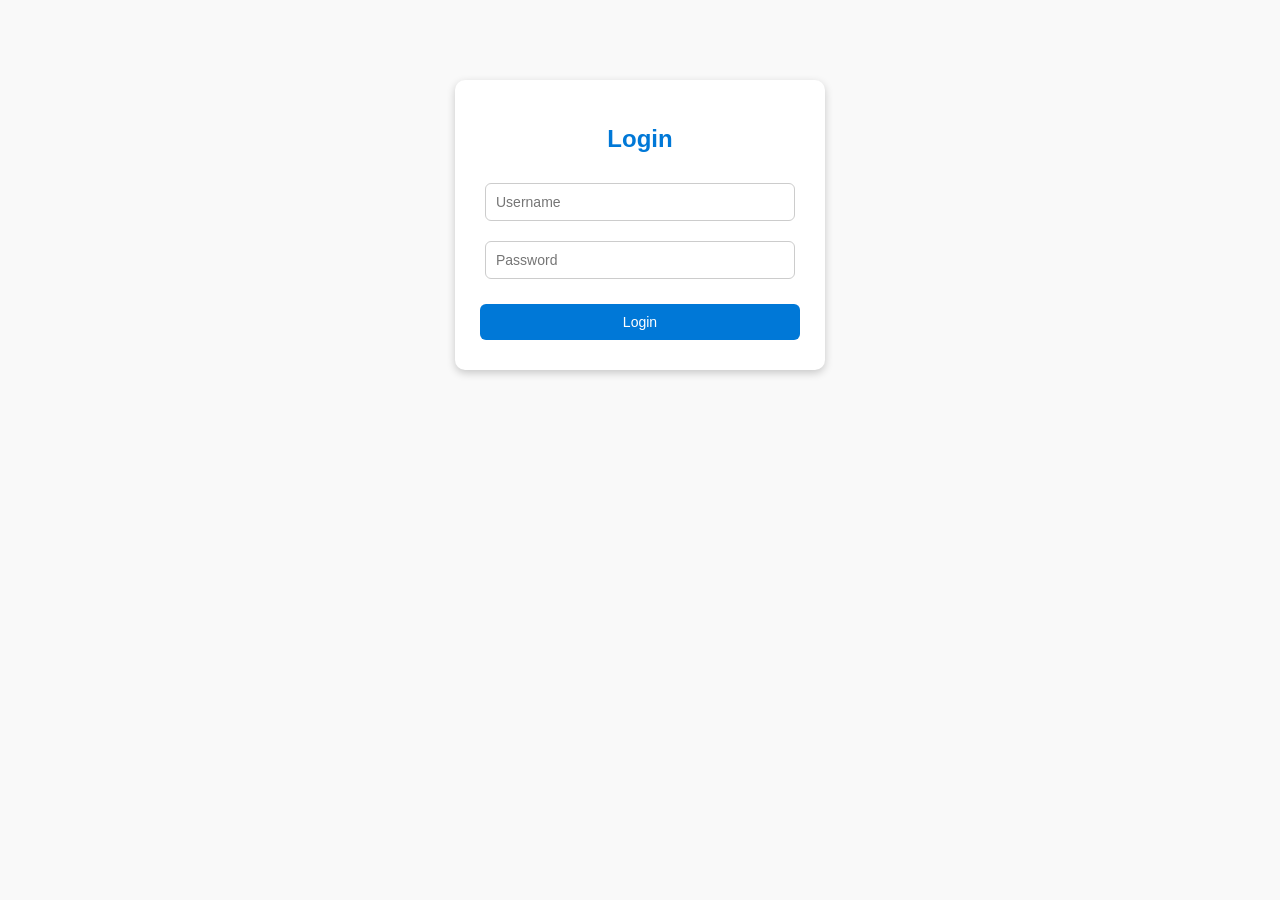
==== index.html @ 3b8379d9 "Update index.html" ====
<!DOCTYPE html>
<html>
<head>
  <title>Email Audit Tracker with Login</title>
  <link rel="stylesheet" href="style.css">
</head>
<body>
  <!-- Login Section -->
  <div id="loginSection">
    <h2>Login</h2>
    <input type="text" id="username" placeholder="Username">
    <input type="password" id="password" placeholder="Password">
    <button class="btn" onclick="login()">Login</button>
  </div>

  <!-- Tracker Section (hidden until login) -->
  <div id="trackerSection" style="display:none;">
    <h1>Email Audit Tracker</h1>

    <!-- Logout button -->
    <button class="btn btn-danger" onclick="logout()">Logout</button>

    <!-- Floating audit counter -->
    <div id="auditCounter">Total Audits: <span id="auditCount">0</span></div>

    <!-- Audit entry form -->
    <textarea id="emailInput" placeholder="Paste or type your audited email here..."></textarea><br>

<!-- Parameter dropdowns -->
<label>Reliable:</label>
<select id="paramReliable" required>
  <option value="">Select Issue</option>
  <option>No Opportunity</option>
  <option>Irrelevant Solution</option>
  <option>Incomplete Solution</option>
  <option>Untimely Solution - ZTP</option>
  <option>Unclear Solution</option>
</select>

<label>Personable:</label>
<select id="paramPersonable" required>
  <option value="">Select Issue</option>
  <option>No Opportunity</option>
  <option>Poor Listening Skills</option>
  <option>Customer validation and Empathy Gap</option>
  <option>Did not adjust tone/pace</option>
  <option>Did not adjust to customer’s language</option>
  <option>Negative Words/Phrasing</option>
  <option>Unfriendly/discourteous/sarcastic</option>
  <option>Sounded transactional or robotic</option>
</select>

<label>Fast:</label>
<select id="paramFast" required>
  <option value="">Select Issue</option>
  <option>No Opportunity</option>
  <option>Untimely Response - Negative CX</option>
  <option>Untimely Response - within threshold</option>
  <option>Untimely Response - Knowledge Gap</option>
  <option>Untimely Response - Complex Issues</option>
  <option>Untimely Response - Tools Issue</option>
  <option>Untimely Response - Behavior Concerns</option>
</select>

<label>Safe and Secure:</label>
<select id="paramSafe" required>
  <option value="">Select Issue</option>
  <option>No Opportunity</option>
  <option>No Authentication</option>
  <option>Unnecessary authentication</option>
  <option>Incorrect/Untimely authentication</option>
  <option>Incomplete authentication</option>
  <option>Unable to perform account validation</option>
  <option>Divulging Customer Information</option>
  <option>Divulging internal company processes</option>
  <option>Did not deliver Outbound Call Monitoring Spiel</option>
  <option>Did not follow prescribed spiel</option>
  <option>Did not offer CSAT</option>
  <option>Did not document interaction</option>
  <option>Incorrect documentation</option>
  <option>Incomplete documentation</option>
  <option>No Tagging / Incorrect / Incomplete tagging</option>
  <option>Incorrect punctuation</option>
  <option>Incorrect spelling</option>
  <option>Incorrect capitalization</option>
  <option>Multiple grammar errors</option>
  <option>Did not follow prescribed language</option>
</select>

    <button class="btn" onclick="saveEmail()">Save Audit</button>

<h2>Search Audits</h2>
<div class="search-container">
  <input type="text" id="searchInput" placeholder="Search audits...">
  <button class="search-btn" onclick="searchEmails()">🔍</button>
</div>
<button class="btn" onclick="exportCSV()">Export CSV</button>
<button class="btn" onclick="renderAllAudits()">Show All Audits</button>
<button id="backRecentBtn" class="btn" onclick="renderRecentAudits()" disabled>Back to Recent (3)</button>


    <h2>Saved Audits</h2>
    <div id="emailList"></div>

    <!-- Delete confirmation modal -->
    <div id="deleteModal" class="modal">
      <div class="modal-content">
        <p>Are you sure you want to delete this audit?</p>
        <div class="modal-buttons">
          <button class="btn btn-danger" onclick="confirmDelete()">Yes, Delete</button>
          <button class="btn" onclick="closeModal()">Cancel</button>
        </div>
      </div>
    </div>
  </div>

  <!-- External JS -->
  <script src="script.js"></script>
</body>
</html>
---- style.css ----
body { 
  font-family: Arial, sans-serif; 
  margin: 20px; 
  background: #f9f9f9; 
}

textarea { 
  width: 100%; 
  height: 120px; 
  padding: 10px; 
  border-radius: 6px; 
  border: 1px solid #ccc; 
}

.email-box { 
  background: #fff; 
  border: 1px solid #ddd; 
  padding: 15px; 
  margin: 10px 0; 
  border-radius: 8px; 
  box-shadow: 0 2px 5px rgba(0,0,0,0.1); 
}

.summary { 
  font-weight: bold; 
  cursor: pointer; 
  color: #0078d7; 
}

.date { 
  font-size: 12px; 
  color: gray; 
  margin-top: 5px; 
}

.btn { 
  background-color: #0078d7; 
  color: white; 
  border: none; 
  padding: 10px 16px; 
  margin: 5px 5px 5px 0; 
  border-radius: 6px; 
  cursor: pointer; 
  font-size: 14px; 
}

.btn:hover { background-color: #005a9e; }

.btn-danger { background-color: #d9534f; }
.btn-danger:hover { background-color: #b52b27; }

select { 
  width: 100%; 
  padding: 8px; 
  border-radius: 6px; 
  border: 1px solid #ccc; 
  margin-top: 5px; 
}

#auditCounter { 
  position: fixed; 
  top: 20px; 
  right: 20px; 
  background: #0078d7; 
  color: white; 
  padding: 10px 20px; 
  border-radius: 8px; 
  font-size: 16px; 
  box-shadow: 0 2px 6px rgba(0,0,0,0.2); 
}

/* Modal Styling */
.modal { 
  display: none; 
  position: fixed; 
  z-index: 1000; 
  left: 0; top: 0; 
  width: 100%; height: 100%; 
  background-color: rgba(0,0,0,0.5); 
}

.modal-content { 
  background: #fff; 
  margin: 15% auto; 
  padding: 20px; 
  border-radius: 8px; 
  width: 300px; 
  text-align: center; 
  box-shadow: 0 4px 8px rgba(0,0,0,0.3); 
}

.modal-buttons { margin-top: 15px; }

/* Shake animation for login error */
@keyframes shake {
  0% { transform: translateX(0); }
  20% { transform: translateX(-10px); }
  40% { transform: translateX(10px); }
  60% { transform: translateX(-10px); }
  80% { transform: translateX(10px); }
  100% { transform: translateX(0); }
}

.shake { animation: shake 0.4s; }

/* Login Section Styling */
#loginSection {
  max-width: 320px;
  margin: 80px auto;
  padding: 25px;
  background: #fff;
  border-radius: 10px;
  box-shadow: 0 3px 8px rgba(0,0,0,0.2);
  text-align: center;
}

#loginSection h2 {
  margin-bottom: 20px;
  color: #0078d7;
}

#loginSection input {
  width: 90%;
  padding: 10px;
  margin: 10px 0;
  border: 1px solid #ccc;
  border-radius: 6px;
  font-size: 14px;
}

#loginSection .btn {
  width: 100%;
  margin-top: 15px;
}

/* Sticky modern search bar */
.search-container {
  display: flex;
  gap: 8px;
  margin-bottom: 20px;
  position: sticky;   /* makes it stick */
  top: 70px;          /* adjust depending on header height */
  background: #f9f9f9; /* match page background */
  padding: 10px;
  z-index: 999;       /* ensures it stays above other elements */
  border-bottom: 1px solid #ddd;
}

#searchInput {
  flex: 1;
  padding: 10px 12px;
  border: 1px solid #ccc;
  border-radius: 30px; /* pill shape */
  font-size: 14px;
  transition: border-color 0.3s, box-shadow 0.3s;
}

#searchInput:focus {
  border-color: #0078d7;
  box-shadow: 0 0 6px rgba(0,120,215,0.4);
  outline: none;
}

.search-btn {
  display: flex;
  align-items: center;
  justify-content: center;
  background: linear-gradient(135deg, #0078d7, #005a9e);
  color: white;
  border: none;
  border-radius: 50%; /* circular */
  width: 40px;
  height: 40px;
  cursor: pointer;
  transition: background 0.3s, transform 0.2s, box-shadow 0.3s;
  box-shadow: 0 2px 6px rgba(0,0,0,0.15);
}

.search-btn:hover {
  background: #005a9e;
  transform: scale(1.1);
  box-shadow: 0 4px 10px rgba(0,0,0,0.25);
}
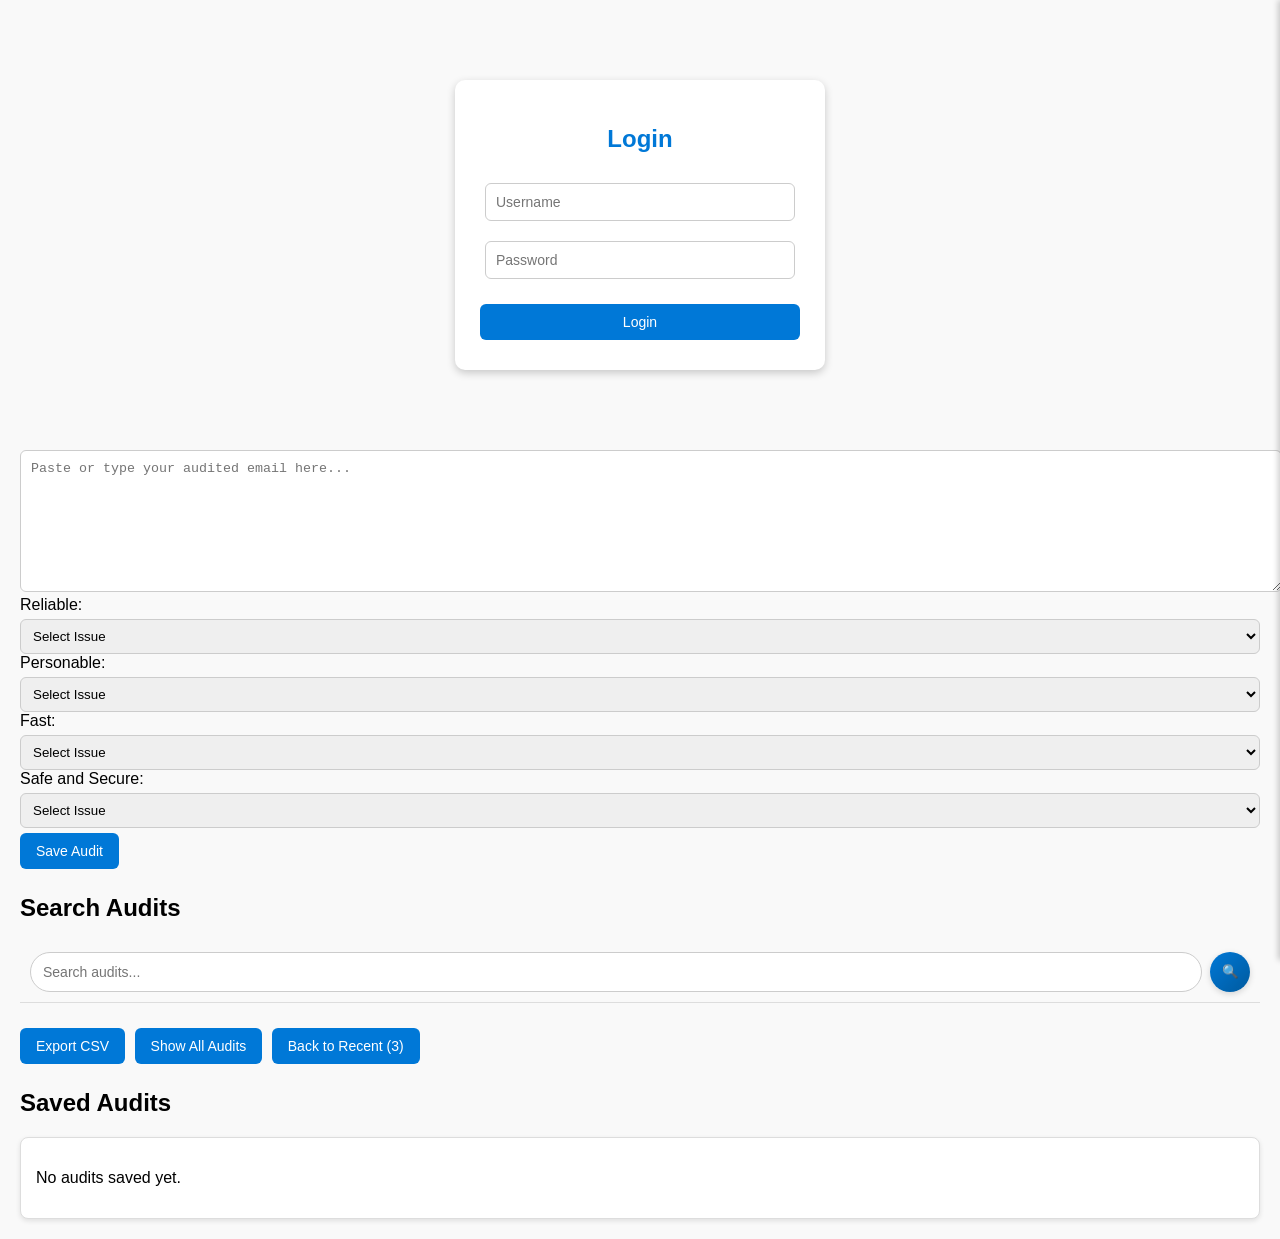
==== commit 9e123efd: "Update index.html" ====
--- a/index.html
+++ b/index.html
@@ -16,88 +16,101 @@
   <!-- Tracker Section (hidden until login) -->
   <div id="trackerSection" style="display:none;">
     <h1>Email Audit Tracker</h1>
+      <!-- Audit counter under the title -->
+  <div id="auditCounter">Total Audits: <span id="auditCount">0</span></div>
 
     <!-- Logout button -->
     <button class="btn btn-danger" onclick="logout()">Logout</button>
 
-    <!-- Floating audit counter -->
-    <div id="auditCounter">Total Audits: <span id="auditCount">0</span></div>
+  <div class="burger-menu" onclick="toggleMenu()">☰</div>
+</div>
+
+<!-- Overlay background -->
+<div id="overlay" class="overlay" onclick="toggleMenu()"></div>
+
+<!-- Sidebar menu -->
+<div id="sideMenu" class="side-menu">
+  <a href="#" onclick="renderRecentAudits()">Recent Audits</a>
+  <a href="#" onclick="renderAllAudits()">All Audits</a>
+  <a href="#" onclick="exportCSV()">Export CSV</a>
+  <a href="#" onclick="logout()">Logout</a>
+</div>
+
 
     <!-- Audit entry form -->
     <textarea id="emailInput" placeholder="Paste or type your audited email here..."></textarea><br>
 
-<!-- Parameter dropdowns -->
-<label>Reliable:</label>
-<select id="paramReliable" required>
-  <option value="">Select Issue</option>
-  <option>No Opportunity</option>
-  <option>Irrelevant Solution</option>
-  <option>Incomplete Solution</option>
-  <option>Untimely Solution - ZTP</option>
-  <option>Unclear Solution</option>
-</select>
+    <!-- Parameter dropdowns -->
+    <label>Reliable:</label>
+    <select id="paramReliable" required>
+      <option value="">Select Issue</option>
+      <option>No Opportunity</option>
+      <option>Irrelevant Solution</option>
+      <option>Incomplete Solution</option>
+      <option>Untimely Solution - ZTP</option>
+      <option>Unclear Solution</option>
+    </select>
 
-<label>Personable:</label>
-<select id="paramPersonable" required>
-  <option value="">Select Issue</option>
-  <option>No Opportunity</option>
-  <option>Poor Listening Skills</option>
-  <option>Customer validation and Empathy Gap</option>
-  <option>Did not adjust tone/pace</option>
-  <option>Did not adjust to customer’s language</option>
-  <option>Negative Words/Phrasing</option>
-  <option>Unfriendly/discourteous/sarcastic</option>
-  <option>Sounded transactional or robotic</option>
-</select>
+    <label>Personable:</label>
+    <select id="paramPersonable" required>
+      <option value="">Select Issue</option>
+      <option>No Opportunity</option>
+      <option>Poor Listening Skills</option>
+      <option>Customer validation and Empathy Gap</option>
+      <option>Did not adjust tone/pace</option>
+      <option>Did not adjust to customer’s language</option>
+      <option>Negative Words/Phrasing</option>
+      <option>Unfriendly/discourteous/sarcastic</option>
+      <option>Sounded transactional or robotic</option>
+    </select>
 
-<label>Fast:</label>
-<select id="paramFast" required>
-  <option value="">Select Issue</option>
-  <option>No Opportunity</option>
-  <option>Untimely Response - Negative CX</option>
-  <option>Untimely Response - within threshold</option>
-  <option>Untimely Response - Knowledge Gap</option>
-  <option>Untimely Response - Complex Issues</option>
-  <option>Untimely Response - Tools Issue</option>
-  <option>Untimely Response - Behavior Concerns</option>
-</select>
+    <label>Fast:</label>
+    <select id="paramFast" required>
+      <option value="">Select Issue</option>
+      <option>No Opportunity</option>
+      <option>Untimely Response - Negative CX</option>
+      <option>Untimely Response - within threshold</option>
+      <option>Untimely Response - Knowledge Gap</option>
+      <option>Untimely Response - Complex Issues</option>
+      <option>Untimely Response - Tools Issue</option>
+      <option>Untimely Response - Behavior Concerns</option>
+    </select>
 
-<label>Safe and Secure:</label>
-<select id="paramSafe" required>
-  <option value="">Select Issue</option>
-  <option>No Opportunity</option>
-  <option>No Authentication</option>
-  <option>Unnecessary authentication</option>
-  <option>Incorrect/Untimely authentication</option>
-  <option>Incomplete authentication</option>
-  <option>Unable to perform account validation</option>
-  <option>Divulging Customer Information</option>
-  <option>Divulging internal company processes</option>
-  <option>Did not deliver Outbound Call Monitoring Spiel</option>
-  <option>Did not follow prescribed spiel</option>
-  <option>Did not offer CSAT</option>
-  <option>Did not document interaction</option>
-  <option>Incorrect documentation</option>
-  <option>Incomplete documentation</option>
-  <option>No Tagging / Incorrect / Incomplete tagging</option>
-  <option>Incorrect punctuation</option>
-  <option>Incorrect spelling</option>
-  <option>Incorrect capitalization</option>
-  <option>Multiple grammar errors</option>
-  <option>Did not follow prescribed language</option>
-</select>
+    <label>Safe and Secure:</label>
+    <select id="paramSafe" required>
+      <option value="">Select Issue</option>
+      <option>No Opportunity</option>
+      <option>No Authentication</option>
+      <option>Unnecessary authentication</option>
+      <option>Incorrect/Untimely authentication</option>
+      <option>Incomplete authentication</option>
+      <option>Unable to perform account validation</option>
+      <option>Divulging Customer Information</option>
+      <option>Divulging internal company processes</option>
+      <option>Did not deliver Outbound Call Monitoring Spiel</option>
+      <option>Did not follow prescribed spiel</option>
+      <option>Did not offer CSAT</option>
+      <option>Did not document interaction</option>
+      <option>Incorrect documentation</option>
+      <option>Incomplete documentation</option>
+      <option>No Tagging / Incorrect / Incomplete tagging</option>
+      <option>Incorrect punctuation</option>
+      <option>Incorrect spelling</option>
+      <option>Incorrect capitalization</option>
+      <option>Multiple grammar errors</option>
+      <option>Did not follow prescribed language</option>
+    </select>
 
     <button class="btn" onclick="saveEmail()">Save Audit</button>
 
-<h2>Search Audits</h2>
-<div class="search-container">
-  <input type="text" id="searchInput" placeholder="Search audits...">
-  <button class="search-btn" onclick="searchEmails()">🔍</button>
-</div>
-<button class="btn" onclick="exportCSV()">Export CSV</button>
-<button class="btn" onclick="renderAllAudits()">Show All Audits</button>
-<button id="backRecentBtn" class="btn" onclick="renderRecentAudits()" disabled>Back to Recent (3)</button>
-
+    <h2>Search Audits</h2>
+    <form class="search-container" onsubmit="searchEmails(); return false;">
+      <input type="text" id="searchInput" placeholder="Search audits...">
+      <button type="submit" class="search-btn">🔍</button>
+    </form>
+    <button class="btn" onclick="exportCSV()">Export CSV</button>
+    <button class="btn" onclick="renderAllAudits()">Show All Audits</button>
+    <button id="backRecentBtn" class="btn" onclick="renderRecentAudits()" disabled>Back to Recent (3)</button>
 
     <h2>Saved Audits</h2>
     <div id="emailList"></div>
@@ -118,3 +131,4 @@
   <script src="script.js"></script>
 </body>
 </html>
+
--- a/style.css
+++ b/style.css
@@ -138,11 +138,11 @@
   display: flex;
   gap: 8px;
   margin-bottom: 20px;
-  position: sticky;   /* makes it stick */
-  top: 70px;          /* adjust depending on header height */
-  background: #f9f9f9; /* match page background */
+  position: sticky;
+  top: 60px;
+  background: #f9f9f9;
   padding: 10px;
-  z-index: 999;       /* ensures it stays above other elements */
+  z-index: 999;
   border-bottom: 1px solid #ddd;
 }
 
@@ -169,8 +169,10 @@
   color: white;
   border: none;
   border-radius: 50%; /* circular */
-  width: 40px;
+  width: 40px;        /* fixed size */
   height: 40px;
+  line-height: 1;     /* prevents extra vertical space */
+  padding: 0;         /* remove default padding */
   cursor: pointer;
   transition: background 0.3s, transform 0.2s, box-shadow 0.3s;
   box-shadow: 0 2px 6px rgba(0,0,0,0.15);
@@ -182,3 +184,84 @@
   box-shadow: 0 4px 10px rgba(0,0,0,0.25);
 }
 
+/* Header container for counter + burger */
+#auditHeader {
+  position: fixed;
+  top: 20px;
+  right: 20px;
+  display: flex;
+  align-items: center;
+  gap: 12px;
+  z-index: 1002; /* above overlay */
+}
+
+/* Audit counter styling */
+#auditCounter {
+  background: #0078d7;
+  color: white;
+  padding: 10px 20px;
+  border-radius: 8px;
+  font-size: 16px;
+  box-shadow: 0 2px 6px rgba(0,0,0,0.2);
+}
+
+/* Burger icon */
+.burger-menu {
+  font-size: 22px;
+  cursor: pointer;
+  padding: 8px 12px;
+  background: #0078d7;
+  color: white;
+  border-radius: 6px;
+  box-shadow: 0 2px 6px rgba(0,0,0,0.2);
+  transition: background 0.3s, transform 0.2s;
+}
+
+.burger-menu:hover {
+  background: #005a9e;
+  transform: scale(1.1);
+}
+
+/* Sidebar menu */
+.side-menu {
+  position: fixed;
+  top: 0;
+  right: -250px; /* hidden off-screen */
+  height: 100%;
+  width: 250px;
+  background: #fff;
+  box-shadow: -2px 0 6px rgba(0,0,0,0.2);
+  padding-top: 60px;
+  z-index: 1003;
+  transition: right 0.3s ease; /* slide animation */
+}
+
+.side-menu.open {
+  right: 0; /* slides in */
+}
+
+.side-menu a {
+  display: block;
+  padding: 12px 20px;
+  color: #333;
+  text-decoration: none;
+  border-bottom: 1px solid #eee;
+}
+
+.side-menu a:hover {
+  background: #f0f0f0;
+}
+
+/* Overlay background */
+.overlay {
+  position: fixed;
+  top: 0; left: 0;
+  width: 100%; height: 100%;
+  background: rgba(0,0,0,0.5);
+  z-index: 1000;
+  display: none; /* hidden by default */
+}
+
+.overlay.show {
+  display: block;
+}
